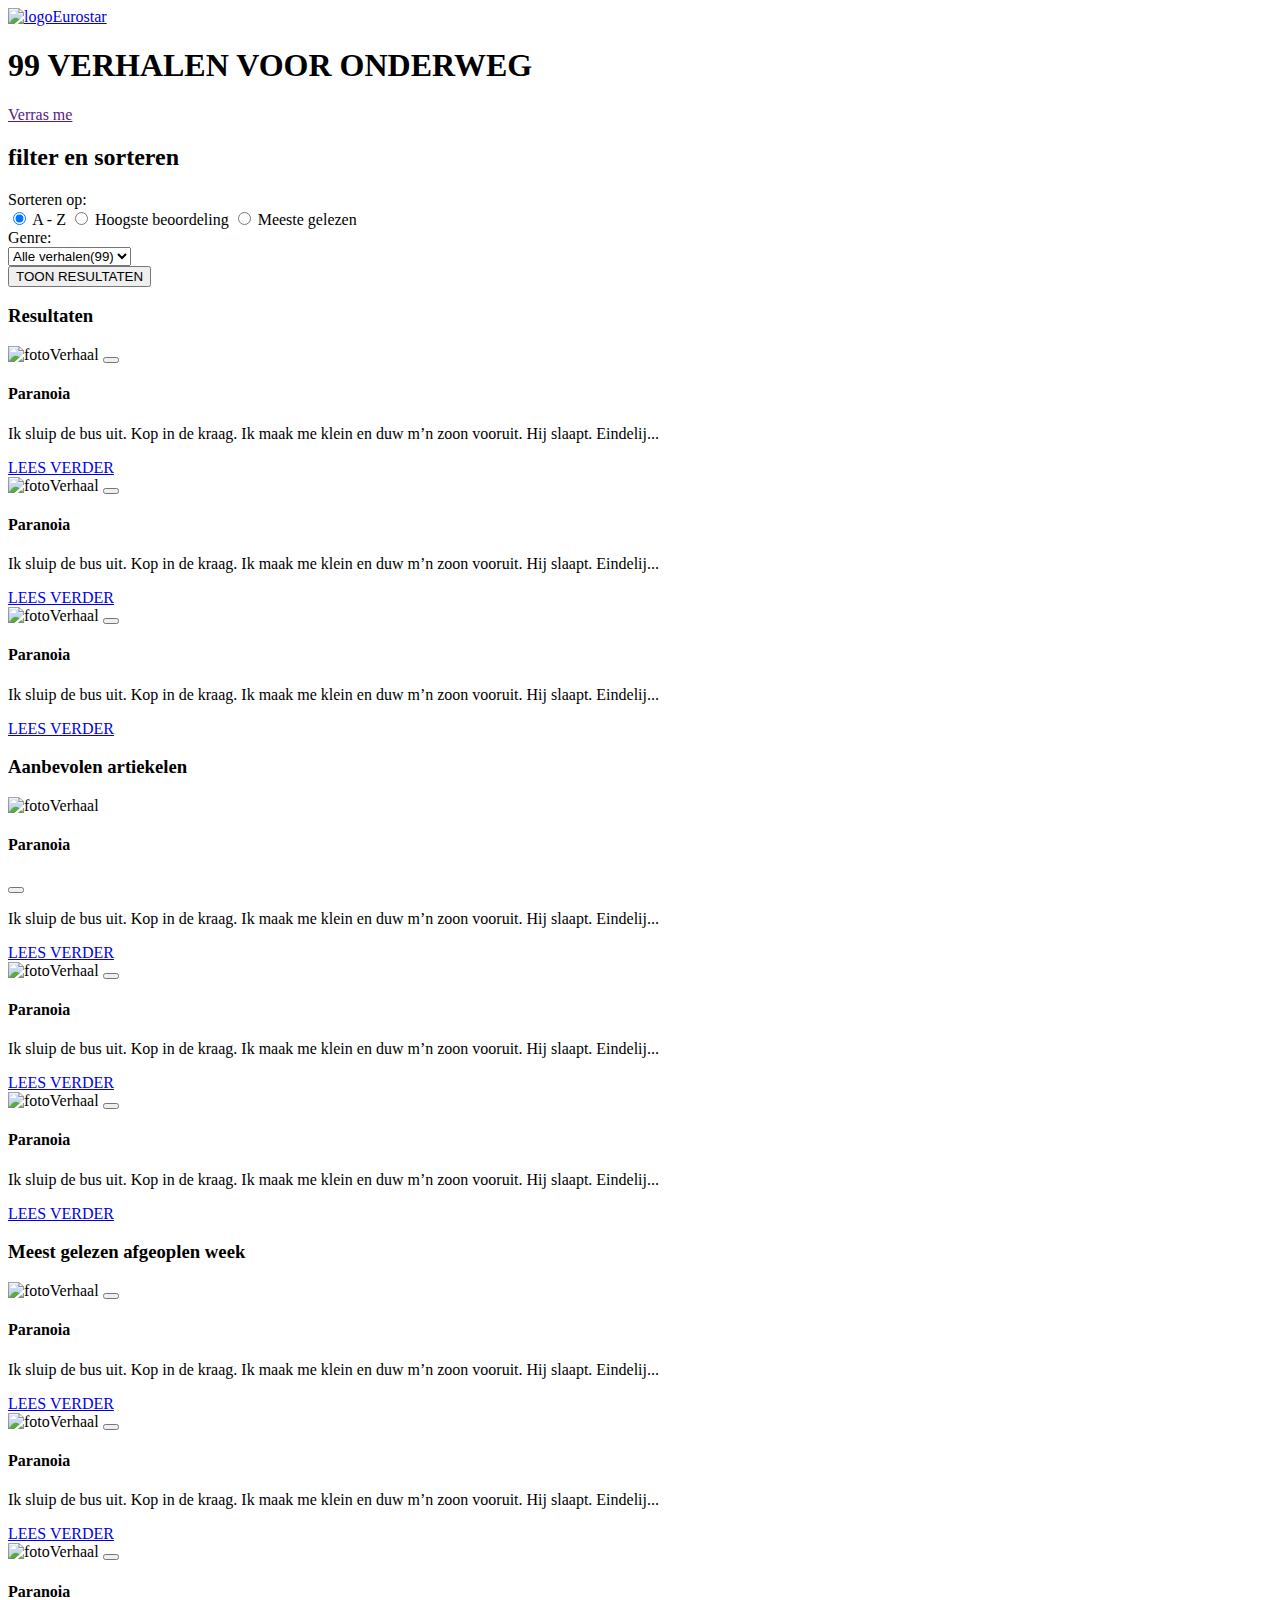
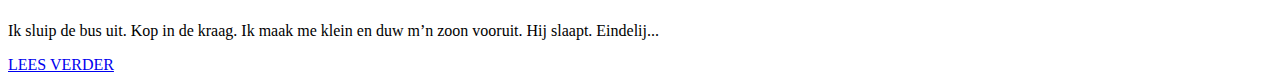
==== index.html @ 052f626e "Create index.html" ====
<!DOCTYPE html>
<html lang="en">

<head>
    <meta charset="UTF-8">
    <title>99 verhalen van Eurostar</title>
    <meta name="viewport" content="width=device-width, initial-scale=1.0">
    <link rel="stylesheet" href="css/verhalen.css">

</head>

<body>
    <!-- header
================================================== -->
    <header>

        <a href="index.html"><img src="images/logo.svg" alt="logoEurostar"></a>
    </header>

    <div id="banner">

        <h1>99 VERHALEN VOOR ONDERWEG</h1>
        <a href="">Verras me</a>

    </div>
    <div id="streep"></div>

    <!-- filter en sorteren
================================================== -->
    <div id="form">
        <form action="">
            <h2>filter en sorteren</h2>
            Sorteren op: <br>
            <input type="radio" name="sorteer" value="A - Z" checked class="radioButton" id="aZ">
            <label for="aZ">A - Z</label>
            <input type="radio" name="sorteer" value="Hoogste beoordeling" class="radioButton" id="hoogsteBeoordeling">
            <label for="hoogsteBeoordeling">Hoogste beoordeling</label>
            <input type="radio" name="sorteer" value="Meest gelezen" class="radioButton" id="MeestGelezen">
            <label for="MeestGelezen">Meeste gelezen</label> <br> Genre: <br>

            <select select name="genre">
  <option value="AlleVerhalen">Alle verhalen(99)</option>
  <option value="Fictie">Fictie (55)</option>
  <option value="Emotie">Emotie(13)</option>
  <option value="Humor">Humor(11)</option>
  <option value="Politiek">Politiek(4)</option>
  <option value="NonFictie">Non-fictie(45)</option>
  <option value="TvFilm">Tv/ film(20)</option>
</select>
            <br>
            <input type="submit" value="TOON RESULTATEN">
        </form>
    </div>
    <!-- artikelen
================================================== -->
    <main>
        <!-- resultaten artikelen
================================================== -->
        <h3>Resultaten</h3>
        <div class="kleineStreep"></div>
        <section class="Container">


            <article>
                <img src="images/fotoVerhalen.png" alt="fotoVerhaal">
                <button></button>
                <h4>Paranoia</h4>
                <p>Ik sluip de bus uit. Kop in de kraag. Ik maak me klein en duw m’n zoon vooruit. Hij slaapt. Eindelij...</p>

                <a href="...">LEES VERDER</a>
            </article>
            <article>
                <img src="images/fotoVerhalen.png" alt="fotoVerhaal">
                <button></button>
                <h4>Paranoia</h4>
                <p>Ik sluip de bus uit. Kop in de kraag. Ik maak me klein en duw m’n zoon vooruit. Hij slaapt. Eindelij...</p>

                <a href="...">LEES VERDER</a>
            </article>
            <article>
                <img src="images/fotoVerhalen.png" alt="fotoVerhaal">
                <button></button>
                <h4>Paranoia</h4>
                <p>Ik sluip de bus uit. Kop in de kraag. Ik maak me klein en duw m’n zoon vooruit. Hij slaapt. Eindelij...</p>

                <a href="...">LEES VERDER</a>
            </article>

        </section>

        <!-- aanbevolen artikelen (3)
================================================== -->

        <h3>Aanbevolen artiekelen</h3>
        <div class="kleineStreep"></div>

        <section class="Container">

            <article>
                <img src="images/fotoVerhalen.png" alt="fotoVerhaal">
                <h4>Paranoia</h4>
                <button></button>
                <p>Ik sluip de bus uit. Kop in de kraag. Ik maak me klein en duw m’n zoon vooruit. Hij slaapt. Eindelij...</p>

                <a href="...">LEES VERDER</a>
            </article>
            <article>
                <img src="images/fotoVerhalen.png" alt="fotoVerhaal">
                <button></button>
                <h4>Paranoia</h4>
                <p>Ik sluip de bus uit. Kop in de kraag. Ik maak me klein en duw m’n zoon vooruit. Hij slaapt. Eindelij...</p>

                <a href="...">LEES VERDER</a>
            </article>
            <article>
                <img src="images/fotoVerhalen.png" alt="fotoVerhaal">
                <button></button>
                <h4>Paranoia</h4>
                <p>Ik sluip de bus uit. Kop in de kraag. Ik maak me klein en duw m’n zoon vooruit. Hij slaapt. Eindelij...</p>

                <a href="...">LEES VERDER</a>
            </article>
        </section>
        <!-- meest gelezen afgelopen week
================================================== -->
        <h3>Meest gelezen afgeoplen week</h3>
        <div class="kleineStreep"></div>
        <section class="Container">
            <article>
                <img src="images/fotoVerhalen.png" alt="fotoVerhaal">
                <button></button>
                <h4>Paranoia</h4>
                <p>Ik sluip de bus uit. Kop in de kraag. Ik maak me klein en duw m’n zoon vooruit. Hij slaapt. Eindelij...</p>

                <a href="...">LEES VERDER</a>
            </article>
            <article>
                <img src="images/fotoVerhalen.png" alt="fotoVerhaal">
                <button></button>
                <h4>Paranoia</h4>
                <p>Ik sluip de bus uit. Kop in de kraag. Ik maak me klein en duw m’n zoon vooruit. Hij slaapt. Eindelij...</p>

                <a href="...">LEES VERDER</a>
            </article>
            <article>
                <img src="images/fotoVerhalen.png" alt="fotoVerhaal">
                <button></button>
                <h4>Paranoia</h4>
                <p>Ik sluip de bus uit. Kop in de kraag. Ik maak me klein en duw m’n zoon vooruit. Hij slaapt. Eindelij...</p>

                <a href="...">LEES VERDER</a>
            </article>

        </section>
    </main>
    <!-- footer
================================================== -->
    <footer>


    </footer>


</body>

</html>
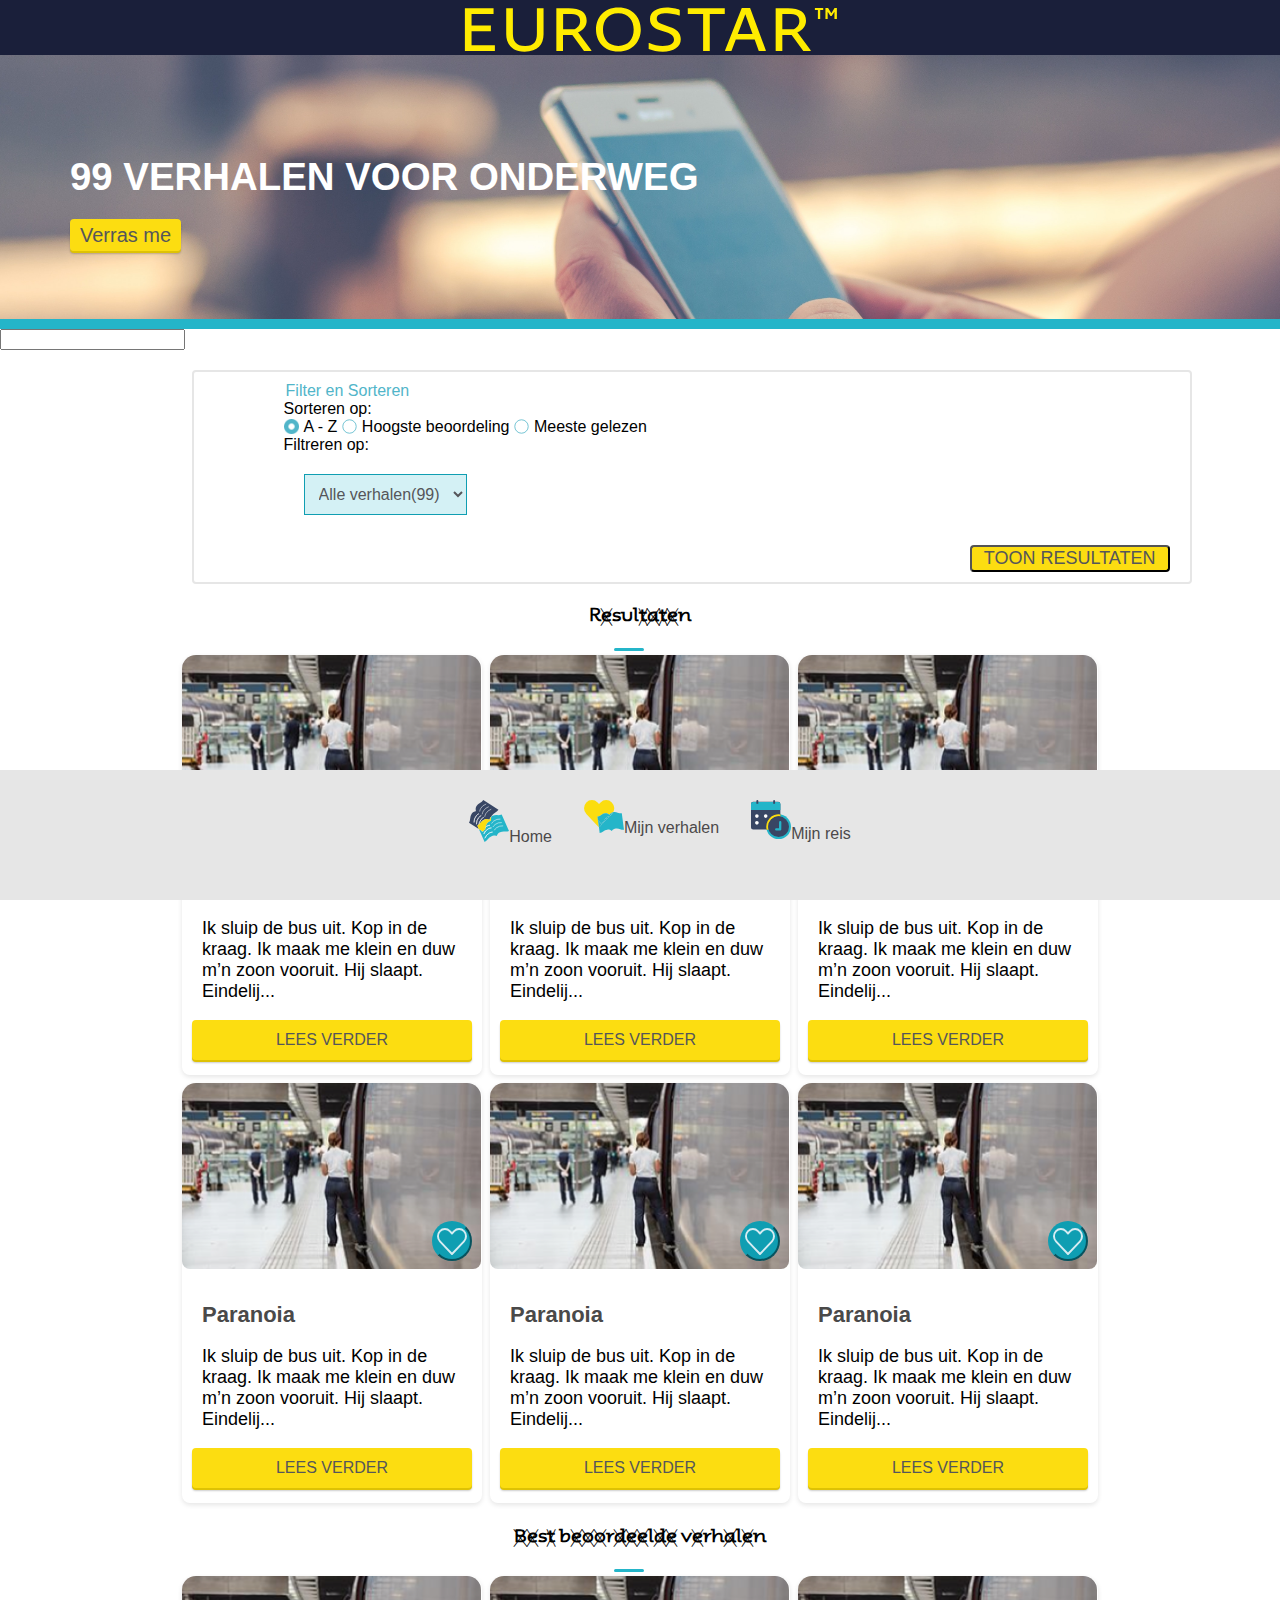
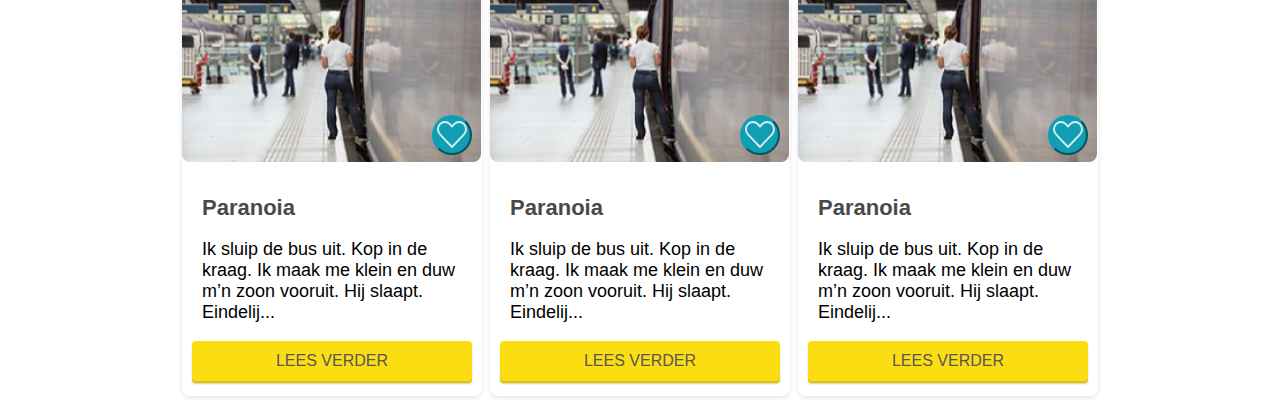
==== commit 2dc17838: "WebCodeversie2" ====
--- a/index.html
+++ b/index.html
@@ -25,18 +25,39 @@
     </div>
     <div id="streep"></div>
 
+    <!-- nav
+================================================== -->
+    <nav>
+        <ul>
+            <li>
+                <a href="..."><img src="images/mijnVerhalen.svg" alt="verhalen">Home</a>
+            </li>
+
+
+            <li>
+                <a href="..."><img src="images/favorieteVerhalen.svg" alt="favoVerhalen">Mijn verhalen</a>
+            </li>
+            <li>
+                <a href="..."><img src="images/mijnReis.svg" alt="mijnReis">Mijn reis</a>
+            </li>
+        </ul>
+    </nav>
+
+
     <!-- filter en sorteren
 ================================================== -->
-    <div id="form">
-        <form action="">
-            <h2>filter en sorteren</h2>
+    <aside>
+        <input type="">
+        <form action="checkbox" name="filterSorteer" value="filterSorteer">
+            <legend>Filter en Sorteren</legend>
             Sorteren op: <br>
             <input type="radio" name="sorteer" value="A - Z" checked class="radioButton" id="aZ">
             <label for="aZ">A - Z</label>
             <input type="radio" name="sorteer" value="Hoogste beoordeling" class="radioButton" id="hoogsteBeoordeling">
             <label for="hoogsteBeoordeling">Hoogste beoordeling</label>
             <input type="radio" name="sorteer" value="Meest gelezen" class="radioButton" id="MeestGelezen">
-            <label for="MeestGelezen">Meeste gelezen</label> <br> Genre: <br>
+            <label for="MeestGelezen">Meeste gelezen</label>
+            <br>Filtreren op: <br>
 
             <select select name="genre">
   <option value="AlleVerhalen">Alle verhalen(99)</option>
@@ -49,8 +70,10 @@
 </select>
             <br>
             <input type="submit" value="TOON RESULTATEN">
+
         </form>
-    </div>
+    </aside>
+
     <!-- artikelen
 ================================================== -->
     <main>
@@ -87,11 +110,38 @@
             </article>
 
         </section>
+        <section class="Container">
+            <article>
+                <img src="images/fotoVerhalen.png" alt="fotoVerhaal">
+                <button></button>
+                <h4>Paranoia</h4>
+                <p>Ik sluip de bus uit. Kop in de kraag. Ik maak me klein en duw m’n zoon vooruit. Hij slaapt. Eindelij...</p>
+
+                <a href="...">LEES VERDER</a>
+            </article>
+            <article>
+                <img src="images/fotoVerhalen.png" alt="fotoVerhaal">
+                <button></button>
+                <h4>Paranoia</h4>
+                <p>Ik sluip de bus uit. Kop in de kraag. Ik maak me klein en duw m’n zoon vooruit. Hij slaapt. Eindelij...</p>
+
+                <a href="...">LEES VERDER</a>
+            </article>
+            <article>
+                <img src="images/fotoVerhalen.png" alt="fotoVerhaal">
+                <button></button>
+                <h4>Paranoia</h4>
+                <p>Ik sluip de bus uit. Kop in de kraag. Ik maak me klein en duw m’n zoon vooruit. Hij slaapt. Eindelij...</p>
+
+                <a href="...">LEES VERDER</a>
+            </article>
+
+        </section>
 
         <!-- aanbevolen artikelen (3)
 ================================================== -->
 
-        <h3>Aanbevolen artiekelen</h3>
+        <h3>Best beoordeelde verhalen</h3>
         <div class="kleineStreep"></div>
 
         <section class="Container">
@@ -123,35 +173,7 @@
         </section>
         <!-- meest gelezen afgelopen week
 ================================================== -->
-        <h3>Meest gelezen afgeoplen week</h3>
-        <div class="kleineStreep"></div>
-        <section class="Container">
-            <article>
-                <img src="images/fotoVerhalen.png" alt="fotoVerhaal">
-                <button></button>
-                <h4>Paranoia</h4>
-                <p>Ik sluip de bus uit. Kop in de kraag. Ik maak me klein en duw m’n zoon vooruit. Hij slaapt. Eindelij...</p>
 
-                <a href="...">LEES VERDER</a>
-            </article>
-            <article>
-                <img src="images/fotoVerhalen.png" alt="fotoVerhaal">
-                <button></button>
-                <h4>Paranoia</h4>
-                <p>Ik sluip de bus uit. Kop in de kraag. Ik maak me klein en duw m’n zoon vooruit. Hij slaapt. Eindelij...</p>
-
-                <a href="...">LEES VERDER</a>
-            </article>
-            <article>
-                <img src="images/fotoVerhalen.png" alt="fotoVerhaal">
-                <button></button>
-                <h4>Paranoia</h4>
-                <p>Ik sluip de bus uit. Kop in de kraag. Ik maak me klein en duw m’n zoon vooruit. Hij slaapt. Eindelij...</p>
-
-                <a href="...">LEES VERDER</a>
-            </article>
-
-        </section>
     </main>
     <!-- footer
 ================================================== -->
--- a/css/verhalen.css
+++ b/css/verhalen.css
@@ -0,0 +1,297 @@
+/* Body
+------------------------------------- */
+
+body {
+    background: #ffffff;
+    font-family: sans-serif;
+    font-style: normal;
+    font-weight: 300;
+    position: relative;
+    margin: 0 auto;
+}
+
+html,
+body {
+    width: 100%;
+    overflow-x: hidden;
+}
+
+html {
+    font-size: 100%;
+}
+
+
+/* header
+------------------------------------- */
+
+header img {
+    overflow: hidden;
+    background-color: #1a1f3a;
+    width: 100%;
+    max-height: 50px;
+    padding-left: 10px;
+    padding-top: 5px;
+}
+
+
+/* nav
+------------------------------------- */
+
+nav {
+    background-color: #e6e6e6;
+    height: 130px;
+    position: fixed;
+    bottom: 0px;
+    width: 100%;
+    z-index: 99;
+}
+
+nav ul {
+    overflow: hidden;
+    list-style: none;
+    display: flex;
+    justify-content: center;
+}
+
+nav li {
+    background-color: inherit;
+    float: left;
+    padding: 14px 16px;
+}
+
+nav img {
+    width: 40px;
+    height 40px;
+}
+
+nav a {
+    text-decoration: none;
+    color: #4c494a;
+}
+
+nav a:visited {
+    color: #0f9eb2;
+}
+
+
+/* banner
+------------------------------------- */
+
+#banner {
+    background-image: url(photoLezen.jpg);
+    background-size: cover;
+    background-repeat: no-repeat;
+    background-position: center;
+    padding: 5rem 5rem 0 5rem;
+    height: calc(50vh - 3.5rem);
+    min-height: 10rem;
+    margin: -10px;
+    max-height: 200px;
+}
+
+h1 {
+    color: #ffffff;
+    font-size: 2.25em;
+    font-size: 3vw;
+    padding-right: 40%;
+}
+
+#banner a {
+    height: 75px;
+    background-color: #fcdd11;
+    border-radius: 4px;
+    box-shadow: rgb(222, 194, 4) 0px 2px 0px 0px, rgba(0, 0, 0, 0.2) 0px 3px 2px 0px;
+    font-size: 20px;
+    text-align: center;
+    text-decoration: none;
+    color: #55565a;
+    padding: 5px 10px;
+}
+
+#streep {
+    width: 100%;
+    background-color: rgb(36, 181, 201);
+    height: 10px;
+}
+
+
+/* form
+------------------------------------- */
+
+form {
+    border-radius: 4px;
+    background-color: #ffffff;
+    border: 2px solid #e6e6e6;
+    width: 70%;
+    height: 190px;
+    margin-left: 15%;
+    margin-top: 20px;
+    padding: 10px;
+    max-width: 950px;
+    padding-left: 7%;
+    position: relative;
+}
+
+legend {
+    font-size: 16px;
+    color: #51B5C9;
+    font-size: bold;
+}
+
+
+/* sorteren */
+
+input[type="radio"] {
+    display: none;
+}
+
+label {
+    padding-left: 20px;
+    cursor: pointer;
+    background-image: url(radioButton.svg);
+    background-repeat: no-repeat;
+    background-position: left;
+    background-size: 15px;
+}
+
+input[type='radio']:checked+label {
+    background-image: url(Oval.png);
+}
+
+
+/* filtreren op */
+
+select {
+    background-color: #d4f1f5;
+    border-color: #0f9eb2;
+    color: #55565a;
+    font-size: 16px;
+    padding: 10px;
+    margin: 20px;
+}
+
+option {
+    display: inline;
+    margin-left: 10px;
+    margin-bottom: 15px;
+    border-color: #0f9eb2;
+}
+
+
+/* toon resultaten knop*/
+
+input[type=submit] {
+    background-color: #fcdd11;
+    font-size: 18px;
+    color: #55565A;
+    border-radius: 4px;
+    padding: 20px, 20px;
+    margin-top: 10px;
+    width: 200px;
+    position: absolute;
+    bottom: 5%;
+    right: 2%;
+}
+
+
+/* resultaten / aanbeovlen / top 10
+------------------------------------- */
+
+@font-face {
+    font-family: AspectDemo;
+    src: url(DemoAspect-Rg.otf);
+}
+
+h3 {
+    font-family: AspectDemo;
+    text-align: center;
+}
+
+h3+div {
+    width: 30px;
+    background-color: rgb(36, 181, 201);
+    height: 3px;
+    margin-left: 48%;
+    margin-top: 5px;
+    border-radius: 3px;
+}
+
+.Container {
+    display: flex;
+    justify-content: center;
+}
+
+
+/* article
+------------------------------------- */
+
+main {
+    margin-top: 20px;
+}
+
+article {
+    border-radius: 14px 14px 8px 8px;
+    border-color: #55565a;
+    box-shadow: rgba(0, 0, 0, 0.1) 0px 2px 5px 0px;
+    width: 300px;
+    height: 420px;
+    margin: 4px;
+    position: relative;
+}
+
+article img {
+    width: 299px;
+    height: 186px;
+    border-radius: 14px 14px 8px 8px;
+}
+
+article a {
+    height: 40px;
+    background-color: #fcdd11;
+    border-radius: 4px;
+    box-shadow: rgb(222, 194, 4) 0px 2px 0px 0px, rgba(0, 0, 0, 0.2) 0px 3px 2px 0px;
+    color: #55565a;
+    font-size: 16px;
+    text-align: center;
+    display: flex;
+    text-decoration: none;
+    margin: 10px;
+    justify-content: center;
+    align-items: center;
+}
+
+article button {
+    background-color: #0f9eb2;
+    border-radius: 100%;
+    background-image: url(Asset%203.svg);
+    width: 40px;
+    height: 40px;
+    background-repeat: no-repeat;
+    border-color: #0f9eb2;
+    position: absolute;
+    top: 33%;
+    right: 10px;
+    background-size: 30px;
+    background-position: center;
+}
+
+article button:hover {
+    background-image: url(heart-fill.svg);
+}
+
+article button:checked {
+    background-image: url(heart-fill.svg);
+}
+
+p {
+    font-size: 18px;
+    margin-left: 20px
+}
+
+h4 {
+    font-size: 22px;
+    color: #4a4949;
+    font-weight: bold;
+    margin-left: 20px;
+    margin-bottom: 0px;
+}
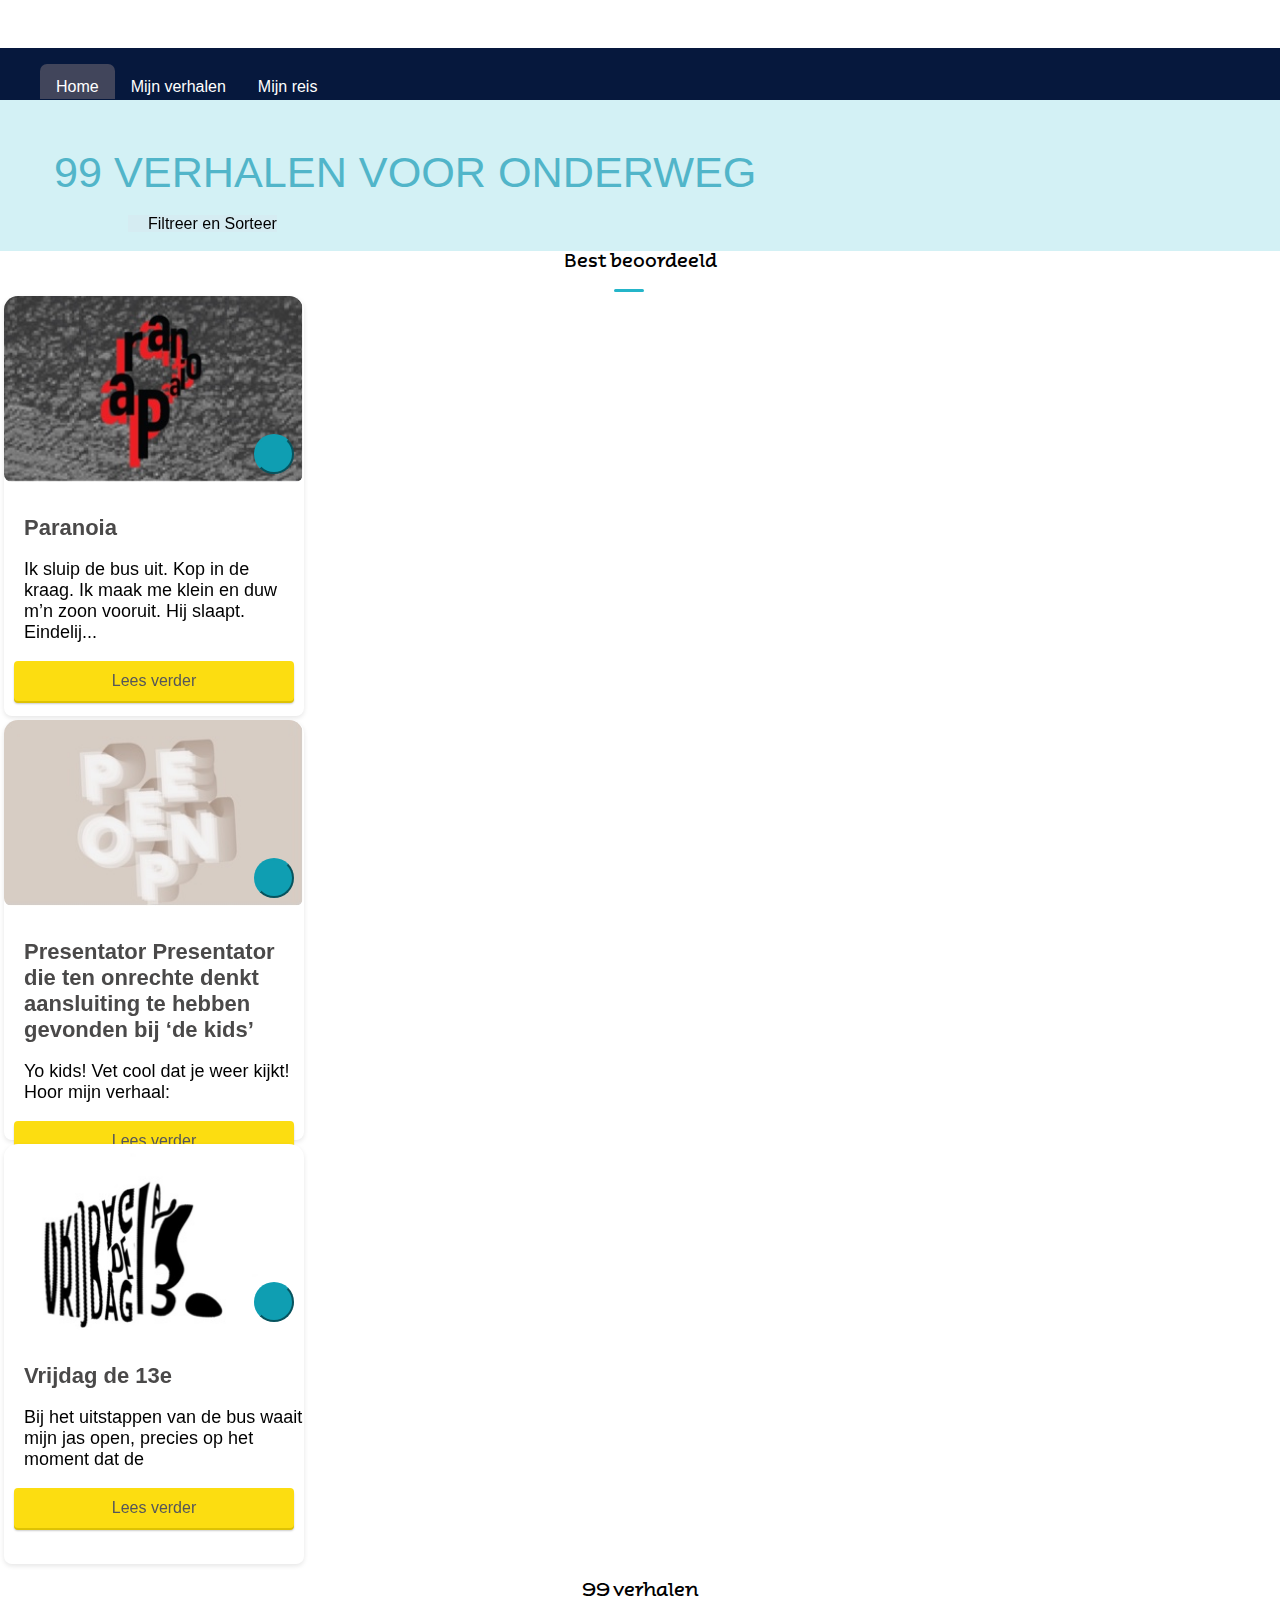
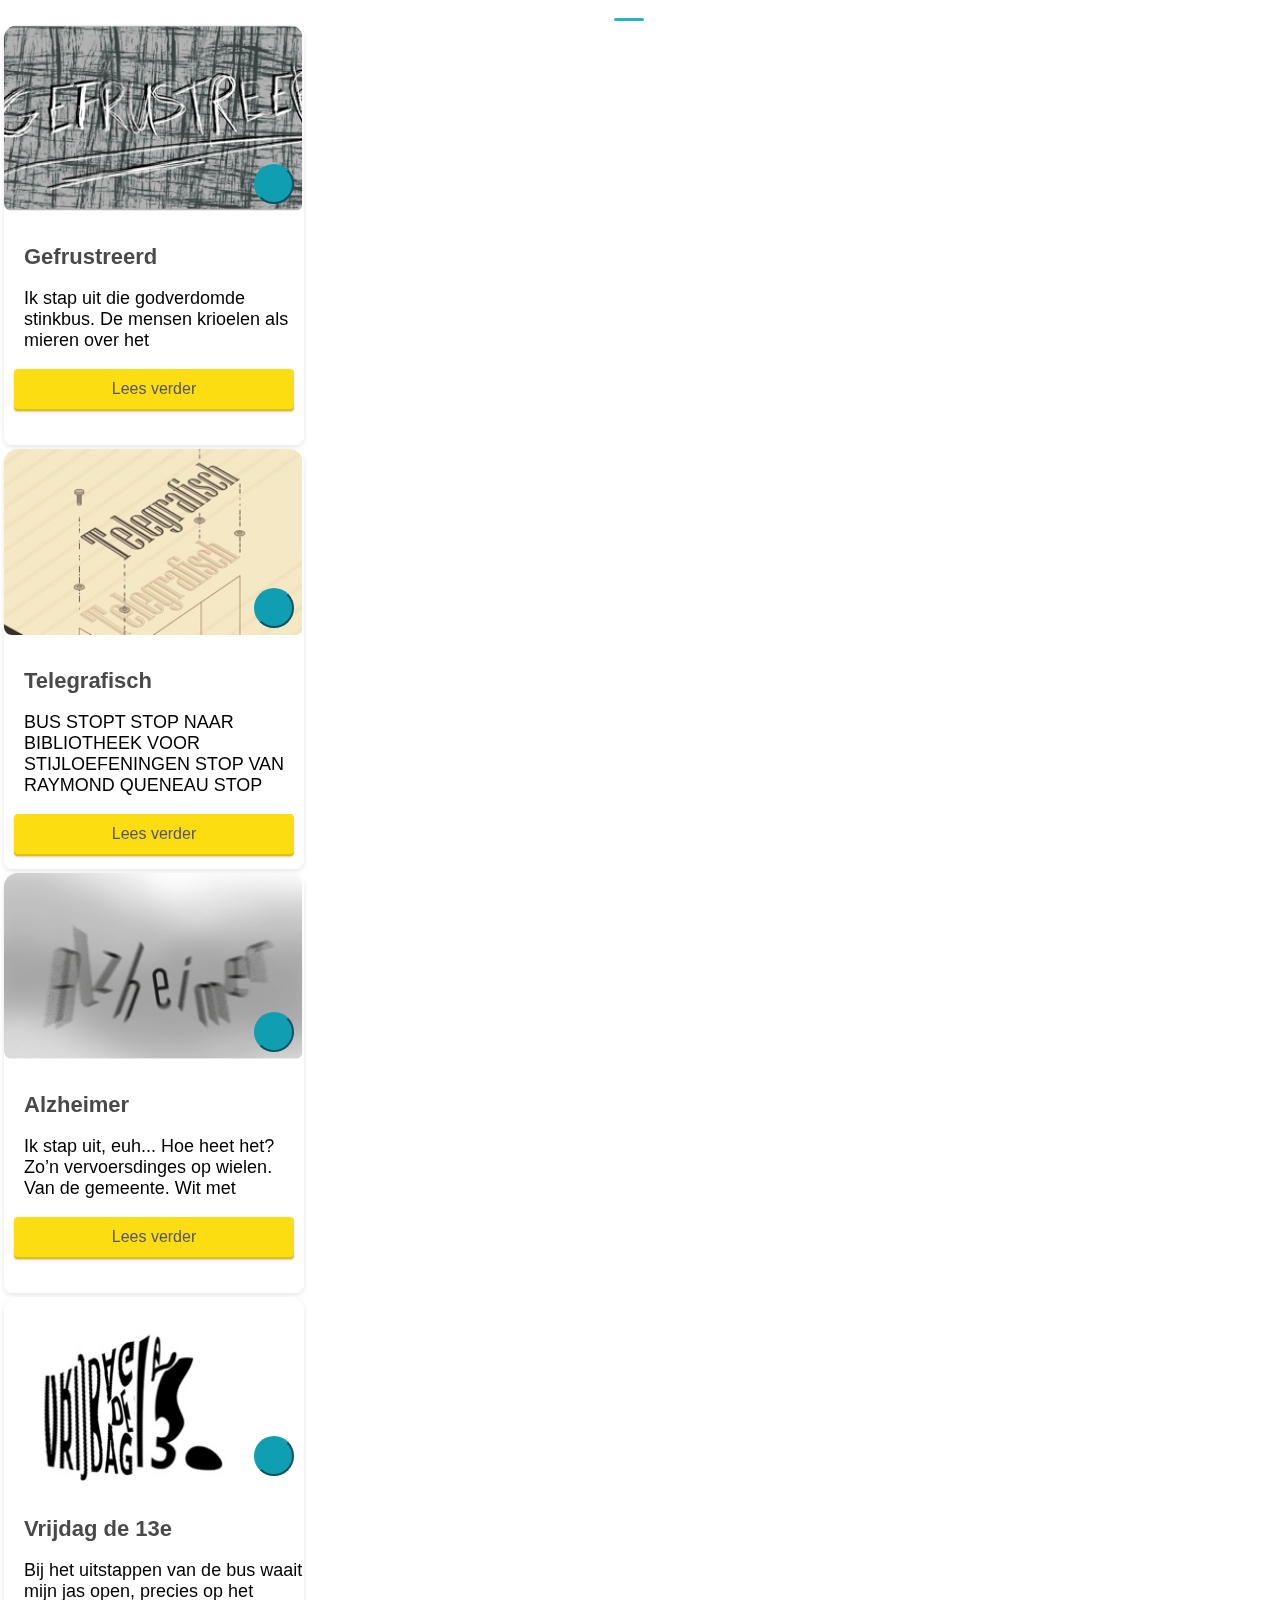
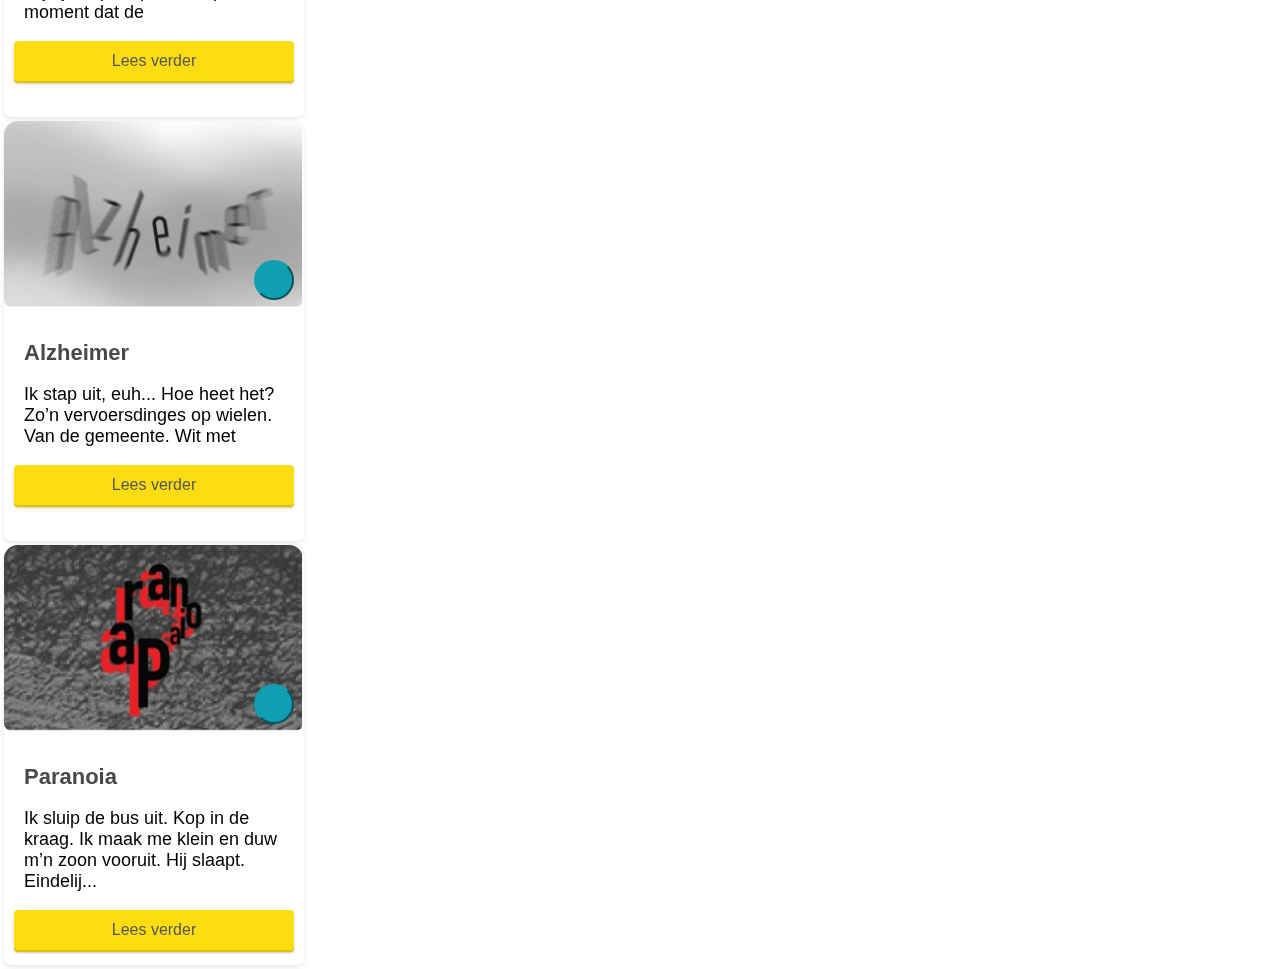
==== commit 2f4b3d40: "aanpassingen 18-01-19" ====
--- a/index.html
+++ b/index.html
@@ -6,6 +6,7 @@
     <title>99 verhalen van Eurostar</title>
     <meta name="viewport" content="width=device-width, initial-scale=1.0">
     <link rel="stylesheet" href="css/verhalen.css">
+    <link href="https://fonts.googleapis.com/css?family=Quicksand" rel="stylesheet">
 
 </head>
 
@@ -14,27 +15,25 @@
 ================================================== -->
     <header>
 
-        <a href="index.html"><img src="images/logo.svg" alt="logoEurostar"></a>
+        <a href="index.html"></a>
+
+
+        <h1>99 Verhalen voor onderweg</h1>
+        <!-- <a href="">Verras me</a> -->
+
+
+
     </header>
-
-    <div id="banner">
-
-        <h1>99 VERHALEN VOOR ONDERWEG</h1>
-        <a href="">Verras me</a>
-
-    </div>
-    <div id="streep"></div>
-
     <!-- nav
 ================================================== -->
     <nav>
         <ul>
-            <li>
+            <li class="activeNav">
                 <a href="..."><img src="images/mijnVerhalen.svg" alt="verhalen">Home</a>
             </li>
 
 
-            <li>
+            <li class="mijnVerhalen">
                 <a href="..."><img src="images/favorieteVerhalen.svg" alt="favoVerhalen">Mijn verhalen</a>
             </li>
             <li>
@@ -44,20 +43,21 @@
     </nav>
 
 
+
     <!-- filter en sorteren
 ================================================== -->
     <aside>
-        <input type="">
-        <form action="checkbox" name="filterSorteer" value="filterSorteer">
-            <legend>Filter en Sorteren</legend>
-            Sorteren op: <br>
+        <label for="FilterSorteerToggle">Filtreer en Sorteer</label><input type="checkbox" value="" id="FilterSorteerToggle">
+        <form>
+
+            <legend> Sorteren op:</legend>
             <input type="radio" name="sorteer" value="A - Z" checked class="radioButton" id="aZ">
             <label for="aZ">A - Z</label>
             <input type="radio" name="sorteer" value="Hoogste beoordeling" class="radioButton" id="hoogsteBeoordeling">
             <label for="hoogsteBeoordeling">Hoogste beoordeling</label>
             <input type="radio" name="sorteer" value="Meest gelezen" class="radioButton" id="MeestGelezen">
             <label for="MeestGelezen">Meeste gelezen</label>
-            <br>Filtreren op: <br>
+            <legend>Filtreren op:</legend>
 
             <select select name="genre">
   <option value="AlleVerhalen">Alle verhalen(99)</option>
@@ -79,100 +79,103 @@
     <main>
         <!-- resultaten artikelen
 ================================================== -->
-        <h3>Resultaten</h3>
-        <div class="kleineStreep"></div>
-        <section class="Container">
+        <section>
+            <h3>Best beoordeeld</h3>
+            <div class="kleineStreep"></div>
+
 
 
             <article>
-                <img src="images/fotoVerhalen.png" alt="fotoVerhaal">
+                <img src="images/paranoiaLogo.jpg" alt="fotoVerhaal">
                 <button></button>
                 <h4>Paranoia</h4>
                 <p>Ik sluip de bus uit. Kop in de kraag. Ik maak me klein en duw m’n zoon vooruit. Hij slaapt. Eindelij...</p>
 
-                <a href="...">LEES VERDER</a>
+                <a href="...">Lees verder</a>
             </article>
             <article>
-                <img src="images/fotoVerhalen.png" alt="fotoVerhaal">
+                <img src="images/PoepenLogo.jpg" s alt="fotoVerhaal">
+                <button></button>
+                <h4>Presentator Presentator die ten onrechte denkt aansluiting te hebben gevonden bij ‘de kids’</h4>
+                <p>Yo kids! Vet cool dat je weer kijkt! Hoor mijn verhaal:</p>
+
+                <a href="...">Lees verder</a>
+            </article>
+            <article>
+                <img src="images/vrijdagDe13.jpg" alt="fotoVerhaal">
+                <button></button>
+                <h4>Vrijdag de 13e</h4>
+                <p>Bij het uitstappen van de bus waait mijn jas open, precies op het moment dat de
+                </p>
+
+                <a href="...">Lees verder</a>
+            </article>
+        </section>
+
+        <!-- 99 verhalen > filter uit
+================================================== -->
+
+        <section>
+            <h3>99 verhalen</h3>
+            <div class="kleineStreep"></div>
+
+
+            <article>
+                <img src="images/gefrustreerd.jpg" alt="fotoVerhaal">
+                <button></button>
+                <h4>Gefrustreerd</h4>
+                <p>Ik stap uit die godverdomde stinkbus. De mensen krioelen als mieren over het
+                </p>
+
+                <a href="...">Lees verder</a>
+            </article>
+            <article>
+                <img src="images/telegrafisch.jpg" alt="fotoVerhaal">
+                <button></button>
+                <h4>Telegrafisch</h4>
+                <p>BUS STOPT STOP NAAR BIBLIOTHEEK VOOR STIJLOEFENINGEN STOP VAN RAYMOND QUENEAU STOP </p>
+
+                <a href="...">Lees verder</a>
+            </article>
+            <article>
+                <img src="images/alzheimer.jpg" alt="fotoVerhaal">
+                <button></button>
+                <h4>Alzheimer</h4>
+                <p>Ik stap uit, euh... Hoe heet het? Zo’n vervoersdinges op wielen. Van de gemeente. Wit met
+                </p>
+
+                <a href="...">Lees verder</a>
+            </article>
+
+            <article>
+                <img src="images/vrijdagDe13.jpg" alt="fotoVerhaal">
+                <button></button>
+                <h4>Vrijdag de 13e</h4>
+                <p>Bij het uitstappen van de bus waait mijn jas open, precies op het moment dat de
+                </p>
+
+                <a href="...">Lees verder</a>
+            </article>
+
+
+            <article>
+                <img src="images/alzheimer.jpg" alt="fotoVerhaal">
+                <button></button>
+                <h4>Alzheimer</h4>
+                <p>Ik stap uit, euh... Hoe heet het? Zo’n vervoersdinges op wielen. Van de gemeente. Wit met
+                </p>
+
+                <a href="...">Lees verder</a>
+            </article>
+            <article>
+                <img src="images/paranoiaLogo.jpg" alt="fotoVerhaal">
                 <button></button>
                 <h4>Paranoia</h4>
                 <p>Ik sluip de bus uit. Kop in de kraag. Ik maak me klein en duw m’n zoon vooruit. Hij slaapt. Eindelij...</p>
 
-                <a href="...">LEES VERDER</a>
-            </article>
-            <article>
-                <img src="images/fotoVerhalen.png" alt="fotoVerhaal">
-                <button></button>
-                <h4>Paranoia</h4>
-                <p>Ik sluip de bus uit. Kop in de kraag. Ik maak me klein en duw m’n zoon vooruit. Hij slaapt. Eindelij...</p>
-
-                <a href="...">LEES VERDER</a>
-            </article>
-
-        </section>
-        <section class="Container">
-            <article>
-                <img src="images/fotoVerhalen.png" alt="fotoVerhaal">
-                <button></button>
-                <h4>Paranoia</h4>
-                <p>Ik sluip de bus uit. Kop in de kraag. Ik maak me klein en duw m’n zoon vooruit. Hij slaapt. Eindelij...</p>
-
-                <a href="...">LEES VERDER</a>
-            </article>
-            <article>
-                <img src="images/fotoVerhalen.png" alt="fotoVerhaal">
-                <button></button>
-                <h4>Paranoia</h4>
-                <p>Ik sluip de bus uit. Kop in de kraag. Ik maak me klein en duw m’n zoon vooruit. Hij slaapt. Eindelij...</p>
-
-                <a href="...">LEES VERDER</a>
-            </article>
-            <article>
-                <img src="images/fotoVerhalen.png" alt="fotoVerhaal">
-                <button></button>
-                <h4>Paranoia</h4>
-                <p>Ik sluip de bus uit. Kop in de kraag. Ik maak me klein en duw m’n zoon vooruit. Hij slaapt. Eindelij...</p>
-
-                <a href="...">LEES VERDER</a>
-            </article>
-
-        </section>
-
-        <!-- aanbevolen artikelen (3)
-================================================== -->
-
-        <h3>Best beoordeelde verhalen</h3>
-        <div class="kleineStreep"></div>
-
-        <section class="Container">
-
-            <article>
-                <img src="images/fotoVerhalen.png" alt="fotoVerhaal">
-                <h4>Paranoia</h4>
-                <button></button>
-                <p>Ik sluip de bus uit. Kop in de kraag. Ik maak me klein en duw m’n zoon vooruit. Hij slaapt. Eindelij...</p>
-
-                <a href="...">LEES VERDER</a>
-            </article>
-            <article>
-                <img src="images/fotoVerhalen.png" alt="fotoVerhaal">
-                <button></button>
-                <h4>Paranoia</h4>
-                <p>Ik sluip de bus uit. Kop in de kraag. Ik maak me klein en duw m’n zoon vooruit. Hij slaapt. Eindelij...</p>
-
-                <a href="...">LEES VERDER</a>
-            </article>
-            <article>
-                <img src="images/fotoVerhalen.png" alt="fotoVerhaal">
-                <button></button>
-                <h4>Paranoia</h4>
-                <p>Ik sluip de bus uit. Kop in de kraag. Ik maak me klein en duw m’n zoon vooruit. Hij slaapt. Eindelij...</p>
-
-                <a href="...">LEES VERDER</a>
+                <a href="...">Lees verder</a>
             </article>
         </section>
-        <!-- meest gelezen afgelopen week
-================================================== -->
 
     </main>
     <!-- footer
--- a/css/verhalen.css
+++ b/css/verhalen.css
@@ -14,23 +14,78 @@
 body {
     width: 100%;
     overflow-x: hidden;
+    font-size: 16px;
 }
 
 html {
-    font-size: 100%;
-}
-
+    font-size: 16px;
+}
+
+@font-face {
+    font-family: Aspect;
+    src: url(../fonts/aspect.otf);
+}
+
+@font-face {
+    font-family: Quicksant-Regular;
+    src: url(../fonts/Quicksant-Regualar.ttf);
+}
+
+@font-face {
+    font-family: Quicksant-Light;
+    src: url(../fonts/Quicksand-Light.ttf);
+}
+
+@font-face {
+    font-family: Quicksant-Bold;
+    src: url(../fonts/Quicksand-Bold.ttf);
+}
+
+font-family: 'Quicksand',
+sans-serif;
 
 /* header
 ------------------------------------- */
 
+header {
+    background: #06183d;
+    height: 20.875em;
+}
+
+header a {
+    background-image: url(../images/logo-desktop.png);
+    height: 6.625em;
+    background-repeat: no-repeat;
+}
+
 header img {
-    overflow: hidden;
-    background-color: #1a1f3a;
+    margin: 1.25em;
+}
+
+h1 {
+    font: Quicksand;
+    font-weight: lighter;
+    color: #51B5C9;
+    padding: 1.25em;
+    background: #D3F1F5;
+    text-transform: uppercase;
+    font-size: 2.7em;
+    position: relative;
+    top: 1.5em;
     width: 100%;
-    max-height: 50px;
-    padding-left: 10px;
-    padding-top: 5px;
+}
+
+@media screen and (max-width: 40em) {
+    header {
+        height: 11.250em;
+    }
+    header a {
+        background-image: url(../images/logo.svg);
+        height: 3.750em;
+    }
+    h1 {
+        font-size: 2em;
+    }
 }
 
 
@@ -38,80 +93,119 @@
 ------------------------------------- */
 
 nav {
-    background-color: #e6e6e6;
-    height: 130px;
+    background-color: #06183d;
+    height: 3.25em;
     position: fixed;
-    bottom: 0px;
+    top: 3em;
     width: 100%;
-    z-index: 99;
 }
 
 nav ul {
-    overflow: hidden;
     list-style: none;
-    display: flex;
-    justify-content: center;
+    display: block;
+    justify-content: left;
 }
 
 nav li {
-    background-color: inherit;
     float: left;
     padding: 14px 16px;
 }
 
 nav img {
-    width: 40px;
-    height 40px;
+    display: none;
 }
 
 nav a {
     text-decoration: none;
-    color: #4c494a;
-}
-
-nav a:visited {
-    color: #0f9eb2;
-}
-
-
-/* banner
-------------------------------------- */
-
-#banner {
-    background-image: url(photoLezen.jpg);
-    background-size: cover;
-    background-repeat: no-repeat;
-    background-position: center;
-    padding: 5rem 5rem 0 5rem;
-    height: calc(50vh - 3.5rem);
-    min-height: 10rem;
-    margin: -10px;
-    max-height: 200px;
-}
-
-h1 {
     color: #ffffff;
-    font-size: 2.25em;
-    font-size: 3vw;
-    padding-right: 40%;
-}
-
-#banner a {
-    height: 75px;
-    background-color: #fcdd11;
-    border-radius: 4px;
-    box-shadow: rgb(222, 194, 4) 0px 2px 0px 0px, rgba(0, 0, 0, 0.2) 0px 3px 2px 0px;
-    font-size: 20px;
-    text-align: center;
-    text-decoration: none;
-    color: #55565a;
-    padding: 5px 10px;
-}
+}
+
+nav a:hover {
+    color: #9B9B9B;
+}
+
+.activeNav {
+    background-color: #41455B;
+    height: 7px;
+    border-top-left-radius: 7px;
+    border-top-right-radius: 7px;
+    border-top-color: #FADB00;
+}
+
+@media screen and (max-width: 400px) {
+    nav {
+        background-color: #303F5D;
+        height: 4em;
+        position: fixed;
+        top: 680px;
+        width: 100%;
+        z-index: 99;
+    }
+    nav ul {
+        overflow: hidden;
+        list-style: none;
+        display: flex;
+        justify-content: center;
+    }
+    nav li {
+        display: block;
+    }
+    nav img {
+        width: 30px;
+        height 30px;
+        display: block;
+        margin-top: 1px;
+    }
+    nav a {
+        text-decoration: none;
+        color: #fff;
+    }
+    .activeNav {
+        background-color: #303F5D;
+        font-weight: bold;
+    }
+}
+
+
+/* streep
+------------------------------------- */
 
 #streep {
     width: 100%;
     background-color: rgb(36, 181, 201);
-    height: 10px;
+    height: 6px;
+    position: fixed;
+    top: 191px;
+    position: sticky;
+}
+
+
+/* hide form
+------------------------------------- */
+
+input#FilterSorteerToggle~form {
+    display: none;
+}
+
+input#FilterSorteerToggle:checked~form {
+    display: block;
+}
+
+#FilterSorteerToggle {
+    display: none;
+}
+
+label[for=FilterSorteerToggle] {
+    background-image: none;
+    background-color: #d5ecf2;
+    border-color: #0f9eb2;
+    top: 200px;
+    width: 200px;
+    position: fixed;
+    height: 30px;
+    position: sticky;
+    margin-left: 10%;
+    z-index: 101;
 }
 
 
@@ -129,7 +223,9 @@
     padding: 10px;
     max-width: 950px;
     padding-left: 7%;
-    position: relative;
+    position: fixed;
+    top: 210px;
+    z-index: 100;
 }
 
 legend {
@@ -197,13 +293,8 @@
 /* resultaten / aanbeovlen / top 10
 ------------------------------------- */
 
-@font-face {
-    font-family: AspectDemo;
-    src: url(DemoAspect-Rg.otf);
-}
-
 h3 {
-    font-family: AspectDemo;
+    font-family: Aspect;
     text-align: center;
 }
 
@@ -295,3 +386,19 @@
     margin-left: 20px;
     margin-bottom: 0px;
 }
+
+
+/* artcle media quuries */
+
+@media only screen and (max-width: 600px) {
+    article {
+        border-radius: 14px 14px 8px 8px;
+        border-color: #55565a;
+        box-shadow: rgba(0, 0, 0, 0.1) 0px 2px 5px 0px;
+        width: 90%;
+        height: 420px;
+        margin: 4px;
+        position: relative;
+        bottom: 0px;
+    }
+}
